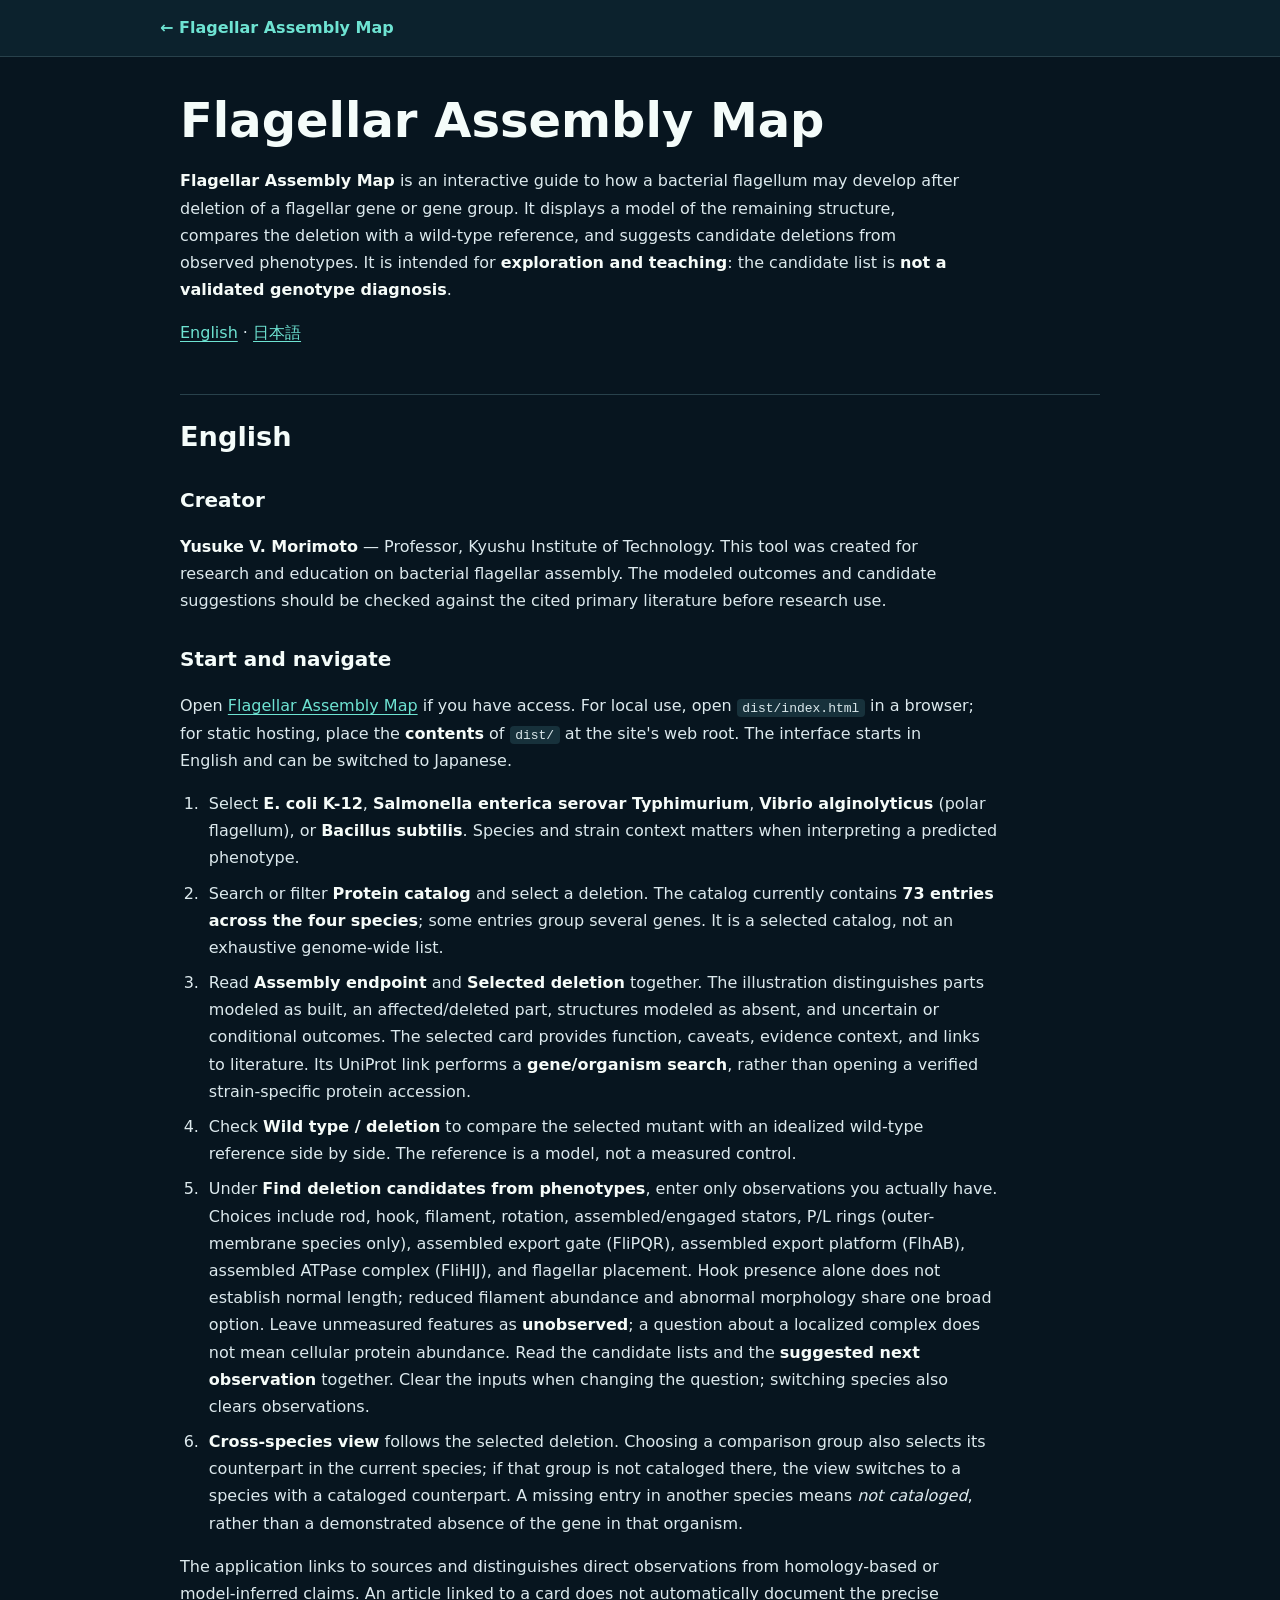
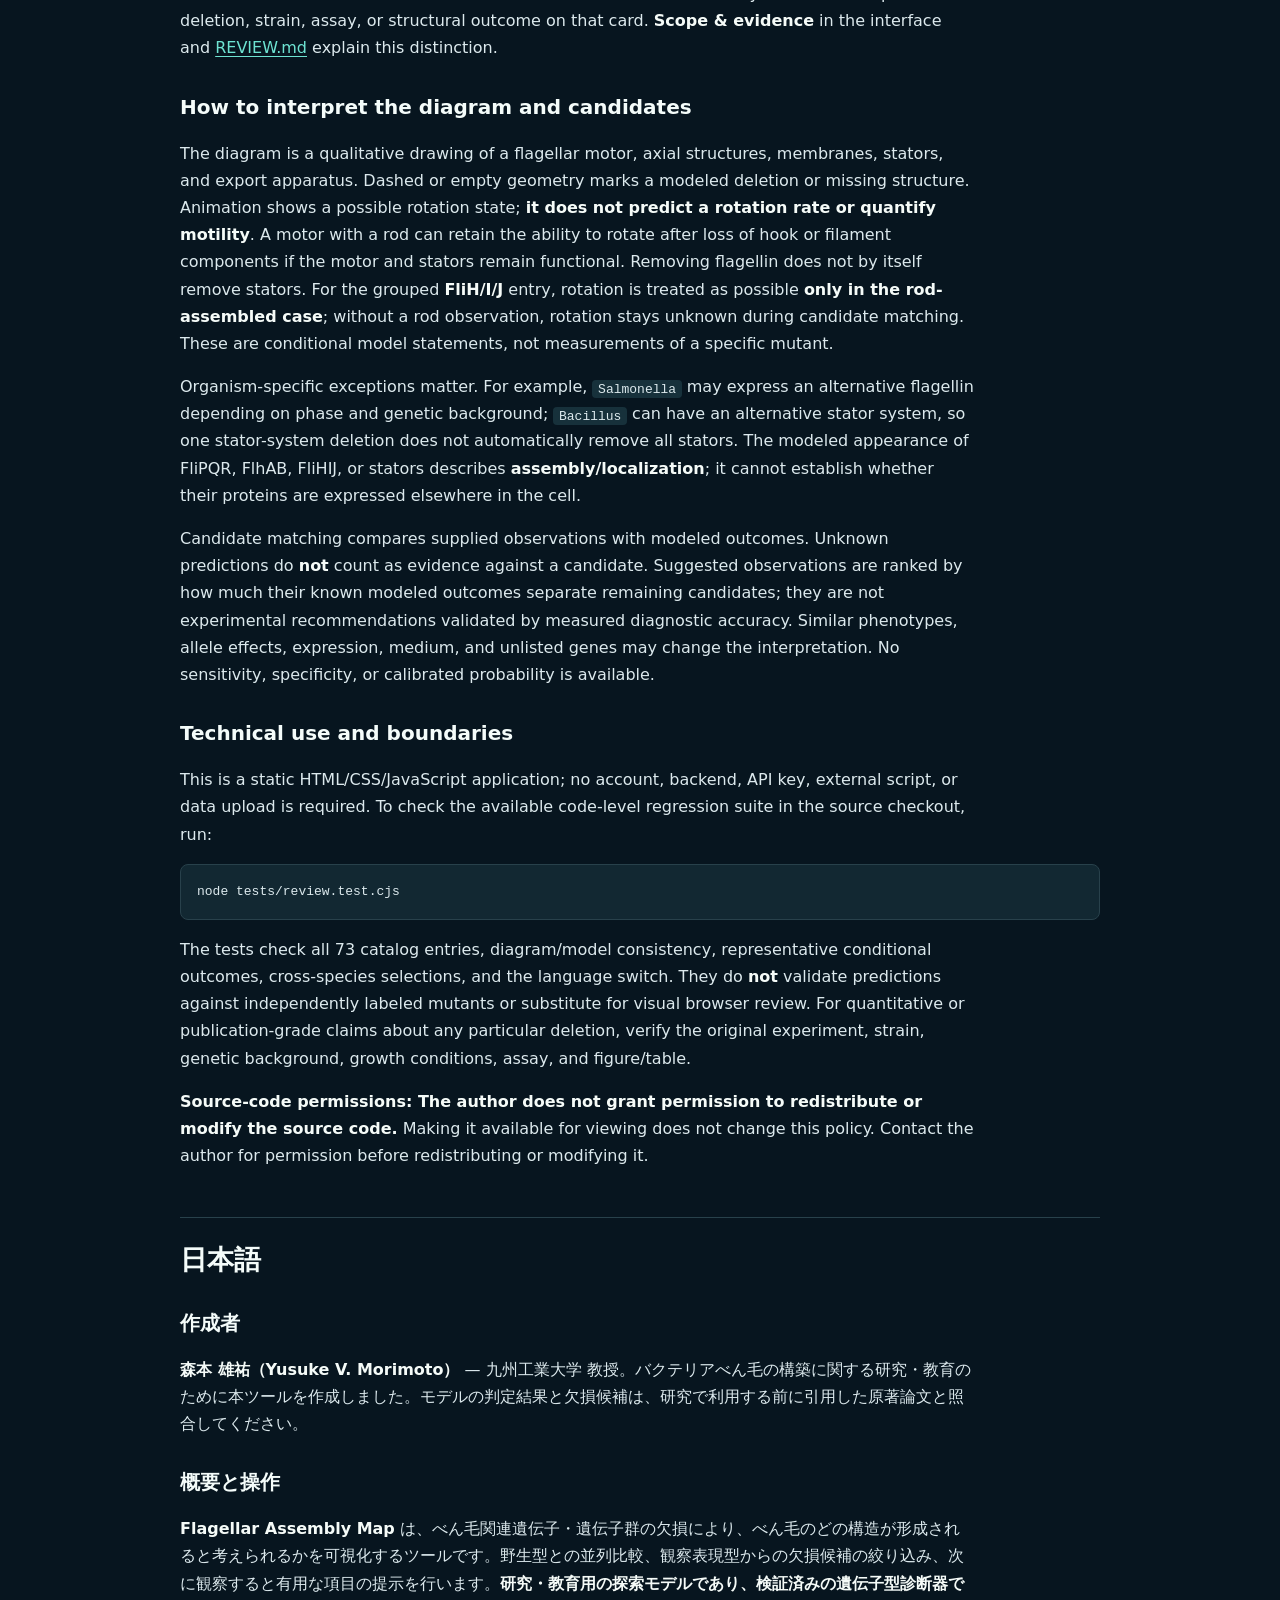
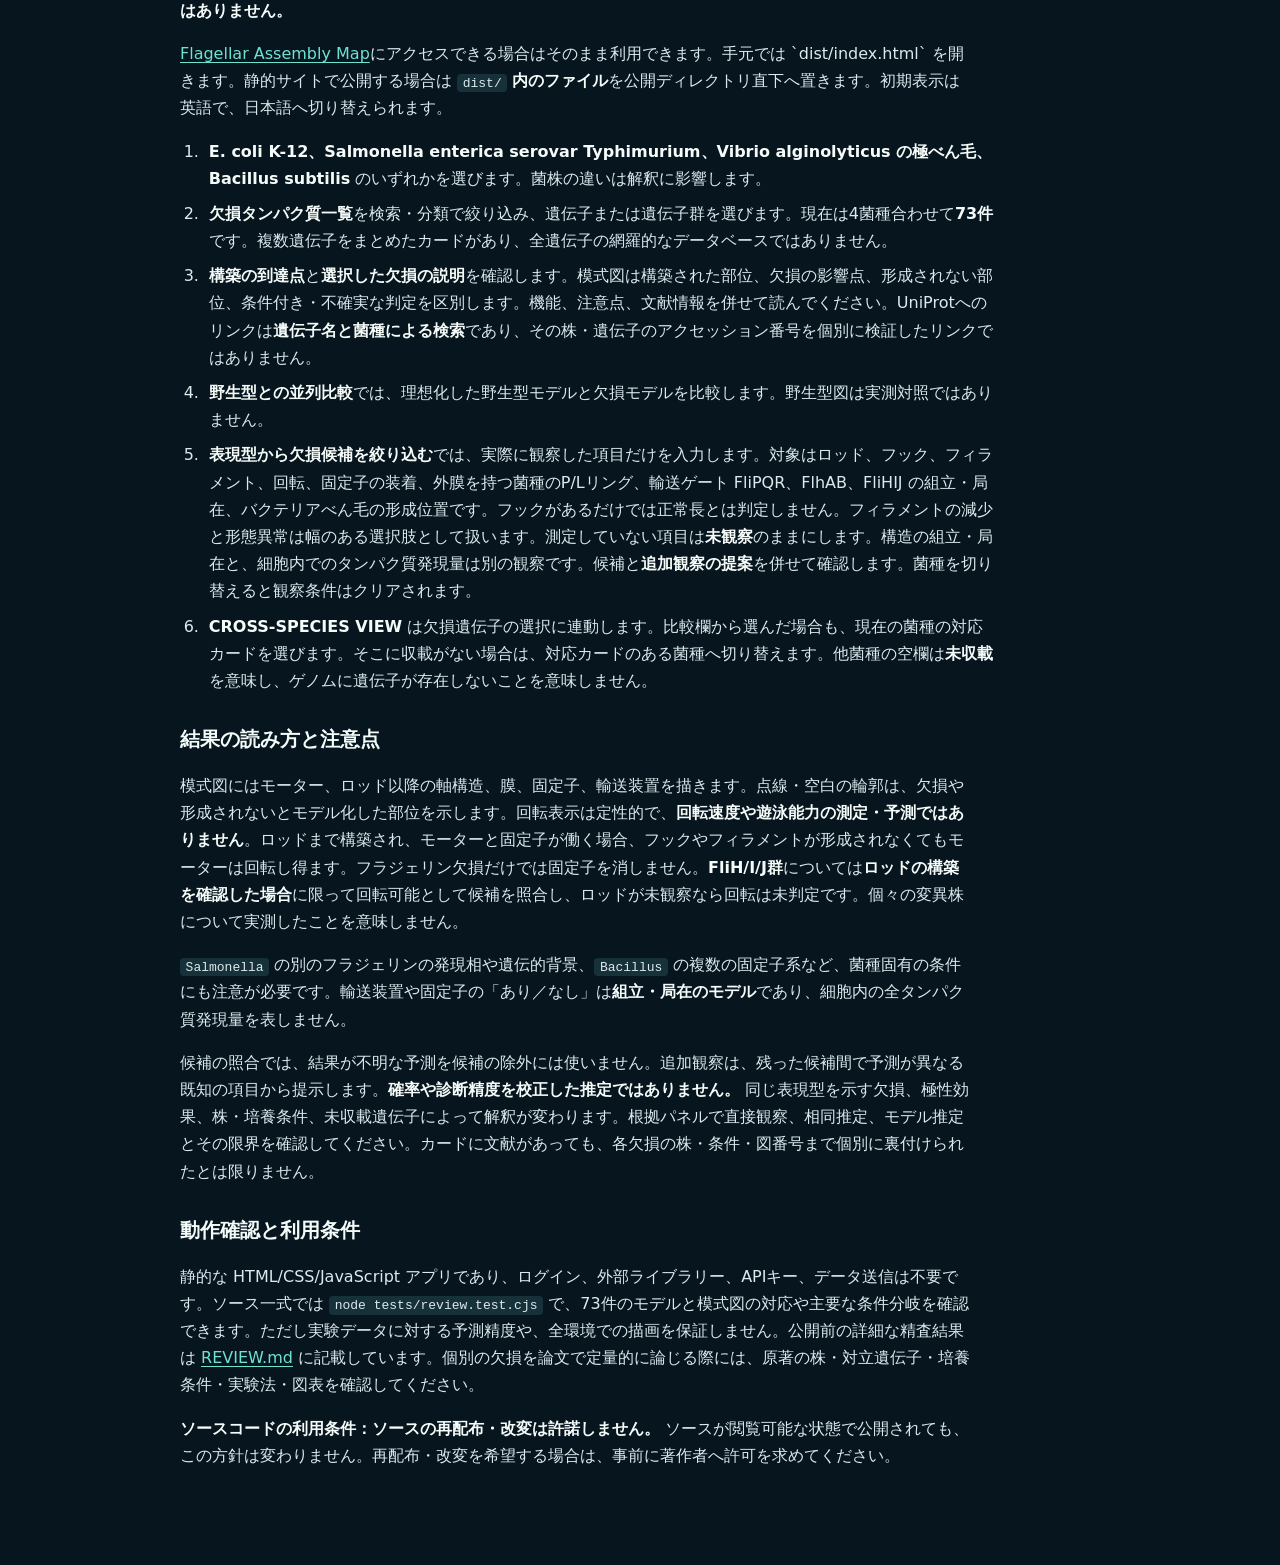
==== README.html @ 4cba86c2 "Add files via upload" ====
<!doctype html>
<html lang="en">
<head>
  <meta charset="utf-8">
  <meta name="viewport" content="width=device-width, initial-scale=1">
  <meta name="theme-color" content="#07151f">
  <meta name="description" content="Flagellar Assembly Map documentation, creator, model scope, and source permissions.">
  <title>README — Flagellar Assembly Map</title>
  <style>
    :root { color-scheme: dark; font-family: system-ui, -apple-system, "Segoe UI", sans-serif; line-height: 1.7; }
    * { box-sizing: border-box; }
    html { scroll-behavior: smooth; }
    body { margin: 0; background: #07151f; color: #dce9ed; }
    a { color: #6ee3d2; text-underline-offset: .2em; }
    a:hover, a:focus-visible { color: #b9fff0; }
    .bar { background: #0c222d; border-bottom: 1px solid #28414b; padding: .9rem max(1.25rem, calc((100vw - 60rem)/2)); }
    .bar a { display: inline-block; text-decoration: none; font-weight: 700; }
    main { max-width: 60rem; padding: 2rem 1.25rem 5rem; margin: auto; }
    h1, h2, h3 { line-height: 1.3; color: #f4fcfa; scroll-margin-top: 1.5rem; }
    h1 { font-size: clamp(2rem, 5vw, 3rem); margin: 0 0 1rem; }
    h2 { font-size: 1.7rem; border-top: 1px solid #28414b; padding-top: 1.5rem; margin-top: 3rem; }
    h3 { font-size: 1.25rem; margin-top: 2rem; }
    p, li { max-width: 78ch; }
    li { padding-left: .3rem; margin: .5rem 0; }
    ol { padding-left: 1.5rem; }
    strong { color: #f5fbf8; }
    code { background: #17313b; padding: .1rem .35rem; border-radius: .25rem; overflow-wrap: anywhere; }
    pre { background: #122832; border: 1px solid #28414b; border-radius: .5rem; padding: 1rem; overflow-x: auto; }
    pre code { background: none; padding: 0; }
    @media print { :root { color-scheme: light; } body { background: white; color: #182a30; } h1,h2,h3,strong { color: #182a30; } a { color: #075f58; } .bar { display: none; } }
  </style>
</head>
<body>
  <nav class="bar" aria-label="Site navigation"><a href="index.html">← Flagellar Assembly Map</a></nav>
  <main id="main">
<h1 id="flagellar-assembly-map">Flagellar Assembly Map</h1>
<p><strong>Flagellar Assembly Map</strong> is an interactive guide to how a bacterial flagellum may develop after deletion of a flagellar gene or gene group. It displays a model of the remaining structure, compares the deletion with a wild-type reference, and suggests candidate deletions from observed phenotypes. It is intended for <strong>exploration and teaching</strong>: the candidate list is <strong>not a validated genotype diagnosis</strong>.</p>
<p><a href="#english">English</a> · <a href="#日本語">日本語</a></p>
<h2 id="english">English</h2>
<h3 id="creator">Creator</h3>
<p><strong>Yusuke V. Morimoto</strong> — Professor, Kyushu Institute of Technology. This tool was created for research and education on bacterial flagellar assembly. The modeled outcomes and candidate suggestions should be checked against the cited primary literature before research use.</p>
<h3 id="start-and-navigate">Start and navigate</h3>
<p>Open <a href="https://flagellar-assembly-map.yvm001.chatgpt.site">Flagellar Assembly Map</a> if you have access. For local use, open <code>dist/index.html</code> in a browser; for static hosting, place the <strong>contents</strong> of <code>dist/</code> at the site's web root. The interface starts in English and can be switched to Japanese.</p>
<ol type="1">
<li>Select <strong>E. coli K-12</strong>, <strong>Salmonella enterica serovar Typhimurium</strong>, <strong>Vibrio alginolyticus</strong> (polar flagellum), or <strong>Bacillus subtilis</strong>. Species and strain context matters when interpreting a predicted phenotype.</li>
<li>Search or filter <strong>Protein catalog</strong> and select a deletion. The catalog currently contains <strong>73 entries across the four species</strong>; some entries group several genes. It is a selected catalog, not an exhaustive genome-wide list.</li>
<li>Read <strong>Assembly endpoint</strong> and <strong>Selected deletion</strong> together. The illustration distinguishes parts modeled as built, an affected/deleted part, structures modeled as absent, and uncertain or conditional outcomes. The selected card provides function, caveats, evidence context, and links to literature. Its UniProt link performs a <strong>gene/organism search</strong>, rather than opening a verified strain-specific protein accession.</li>
<li>Check <strong>Wild type / deletion</strong> to compare the selected mutant with an idealized wild-type reference side by side. The reference is a model, not a measured control.</li>
<li>Under <strong>Find deletion candidates from phenotypes</strong>, enter only observations you actually have. Choices include rod, hook, filament, rotation, assembled/engaged stators, P/L rings (outer-membrane species only), assembled export gate (FliPQR), assembled export platform (FlhAB), assembled ATPase complex (FliHIJ), and flagellar placement. Hook presence alone does not establish normal length; reduced filament abundance and abnormal morphology share one broad option. Leave unmeasured features as <strong>unobserved</strong>; a question about a localized complex does not mean cellular protein abundance. Read the candidate lists and the <strong>suggested next observation</strong> together. Clear the inputs when changing the question; switching species also clears observations.</li>
<li><strong>Cross-species view</strong> follows the selected deletion. Choosing a comparison group also selects its counterpart in the current species; if that group is not cataloged there, the view switches to a species with a cataloged counterpart. A missing entry in another species means <em>not cataloged</em>, rather than a demonstrated absence of the gene in that organism.</li>
</ol>
<p>The application links to sources and distinguishes direct observations from homology-based or model-inferred claims. An article linked to a card does not automatically document the precise deletion, strain, assay, or structural outcome on that card. <strong>Scope &amp; evidence</strong> in the interface and <a href="REVIEW.md">REVIEW.md</a> explain this distinction.</p>
<h3 id="how-to-interpret-the-diagram-and-candidates">How to interpret the diagram and candidates</h3>
<p>The diagram is a qualitative drawing of a flagellar motor, axial structures, membranes, stators, and export apparatus. Dashed or empty geometry marks a modeled deletion or missing structure. Animation shows a possible rotation state; <strong>it does not predict a rotation rate or quantify motility</strong>. A motor with a rod can retain the ability to rotate after loss of hook or filament components if the motor and stators remain functional. Removing flagellin does not by itself remove stators. For the grouped <strong>FliH/I/J</strong> entry, rotation is treated as possible <strong>only in the rod-assembled case</strong>; without a rod observation, rotation stays unknown during candidate matching. These are conditional model statements, not measurements of a specific mutant.</p>
<p>Organism-specific exceptions matter. For example, <code>Salmonella</code> may express an alternative flagellin depending on phase and genetic background; <code>Bacillus</code> can have an alternative stator system, so one stator-system deletion does not automatically remove all stators. The modeled appearance of FliPQR, FlhAB, FliHIJ, or stators describes <strong>assembly/localization</strong>; it cannot establish whether their proteins are expressed elsewhere in the cell.</p>
<p>Candidate matching compares supplied observations with modeled outcomes. Unknown predictions do <strong>not</strong> count as evidence against a candidate. Suggested observations are ranked by how much their known modeled outcomes separate remaining candidates; they are not experimental recommendations validated by measured diagnostic accuracy. Similar phenotypes, allele effects, expression, medium, and unlisted genes may change the interpretation. No sensitivity, specificity, or calibrated probability is available.</p>
<h3 id="technical-use-and-boundaries">Technical use and boundaries</h3>
<p>This is a static HTML/CSS/JavaScript application; no account, backend, API key, external script, or data upload is required. To check the available code-level regression suite in the source checkout, run:</p>
<pre class="sh"><code>node tests/review.test.cjs</code></pre>
<p>The tests check all 73 catalog entries, diagram/model consistency, representative conditional outcomes, cross-species selections, and the language switch. They do <strong>not</strong> validate predictions against independently labeled mutants or substitute for visual browser review. For quantitative or publication-grade claims about any particular deletion, verify the original experiment, strain, genetic background, growth conditions, assay, and figure/table.</p>
<p><strong>Source-code permissions: The author does not grant permission to redistribute or modify the source code.</strong> Making it available for viewing does not change this policy. Contact the author for permission before redistributing or modifying it.</p>
<h2 id="日本語">日本語</h2>
<h3 id="作成者">作成者</h3>
<p><strong>森本 雄祐（Yusuke V. Morimoto）</strong> — 九州工業大学 教授。バクテリアべん毛の構築に関する研究・教育のために本ツールを作成しました。モデルの判定結果と欠損候補は、研究で利用する前に引用した原著論文と照合してください。</p>
<h3 id="概要と操作">概要と操作</h3>
<p><strong>Flagellar Assembly Map</strong> は、べん毛関連遺伝子・遺伝子群の欠損により、べん毛のどの構造が形成されると考えられるかを可視化するツールです。野生型との並列比較、観察表現型からの欠損候補の絞り込み、次に観察すると有用な項目の提示を行います。<strong>研究・教育用の探索モデルであり、検証済みの遺伝子型診断器ではありません。</strong></p>
<p><a href="https://flagellar-assembly-map.yvm001.chatgpt.site">Flagellar Assembly Map</a>にアクセスできる場合はそのまま利用できます。手元では `dist/index.html` を開きます。静的サイトで公開する場合は <code>dist/</code> <strong>内のファイル</strong>を公開ディレクトリ直下へ置きます。初期表示は英語で、日本語へ切り替えられます。</p>
<ol type="1">
<li><strong>E. coli K-12、Salmonella enterica serovar Typhimurium、Vibrio alginolyticus の極べん毛、Bacillus subtilis</strong> のいずれかを選びます。菌株の違いは解釈に影響します。</li>
<li><strong>欠損タンパク質一覧</strong>を検索・分類で絞り込み、遺伝子または遺伝子群を選びます。現在は4菌種合わせて<strong>73件</strong>です。複数遺伝子をまとめたカードがあり、全遺伝子の網羅的なデータベースではありません。</li>
<li><strong>構築の到達点</strong>と<strong>選択した欠損の説明</strong>を確認します。模式図は構築された部位、欠損の影響点、形成されない部位、条件付き・不確実な判定を区別します。機能、注意点、文献情報を併せて読んでください。UniProtへのリンクは<strong>遺伝子名と菌種による検索</strong>であり、その株・遺伝子のアクセッション番号を個別に検証したリンクではありません。</li>
<li><strong>野生型との並列比較</strong>では、理想化した野生型モデルと欠損モデルを比較します。野生型図は実測対照ではありません。</li>
<li><strong>表現型から欠損候補を絞り込む</strong>では、実際に観察した項目だけを入力します。対象はロッド、フック、フィラメント、回転、固定子の装着、外膜を持つ菌種のP/Lリング、輸送ゲート FliPQR、FlhAB、FliHIJ の組立・局在、バクテリアべん毛の形成位置です。フックがあるだけでは正常長とは判定しません。フィラメントの減少と形態異常は幅のある選択肢として扱います。測定していない項目は<strong>未観察</strong>のままにします。構造の組立・局在と、細胞内でのタンパク質発現量は別の観察です。候補と<strong>追加観察の提案</strong>を併せて確認します。菌種を切り替えると観察条件はクリアされます。</li>
<li><strong>CROSS-SPECIES VIEW</strong> は欠損遺伝子の選択に連動します。比較欄から選んだ場合も、現在の菌種の対応カードを選びます。そこに収載がない場合は、対応カードのある菌種へ切り替えます。他菌種の空欄は<strong>未収載</strong>を意味し、ゲノムに遺伝子が存在しないことを意味しません。</li>
</ol>
<h3 id="結果の読み方と注意点">結果の読み方と注意点</h3>
<p>模式図にはモーター、ロッド以降の軸構造、膜、固定子、輸送装置を描きます。点線・空白の輪郭は、欠損や形成されないとモデル化した部位を示します。回転表示は定性的で、<strong>回転速度や遊泳能力の測定・予測ではありません</strong>。ロッドまで構築され、モーターと固定子が働く場合、フックやフィラメントが形成されなくてもモーターは回転し得ます。フラジェリン欠損だけでは固定子を消しません。<strong>FliH/I/J群</strong>については<strong>ロッドの構築を確認した場合</strong>に限って回転可能として候補を照合し、ロッドが未観察なら回転は未判定です。個々の変異株について実測したことを意味しません。</p>
<p><code>Salmonella</code> の別のフラジェリンの発現相や遺伝的背景、<code>Bacillus</code> の複数の固定子系など、菌種固有の条件にも注意が必要です。輸送装置や固定子の「あり／なし」は<strong>組立・局在のモデル</strong>であり、細胞内の全タンパク質発現量を表しません。</p>
<p>候補の照合では、結果が不明な予測を候補の除外には使いません。追加観察は、残った候補間で予測が異なる既知の項目から提示します。<strong>確率や診断精度を校正した推定ではありません。</strong> 同じ表現型を示す欠損、極性効果、株・培養条件、未収載遺伝子によって解釈が変わります。根拠パネルで直接観察、相同推定、モデル推定とその限界を確認してください。カードに文献があっても、各欠損の株・条件・図番号まで個別に裏付けられたとは限りません。</p>
<h3 id="動作確認と利用条件">動作確認と利用条件</h3>
<p>静的な HTML/CSS/JavaScript アプリであり、ログイン、外部ライブラリー、APIキー、データ送信は不要です。ソース一式では <code>node tests/review.test.cjs</code> で、73件のモデルと模式図の対応や主要な条件分岐を確認できます。ただし実験データに対する予測精度や、全環境での描画を保証しません。公開前の詳細な精査結果は <a href="REVIEW.md">REVIEW.md</a> に記載しています。個別の欠損を論文で定量的に論じる際には、原著の株・対立遺伝子・培養条件・実験法・図表を確認してください。</p>
<p><strong>ソースコードの利用条件：ソースの再配布・改変は許諾しません。</strong> ソースが閲覧可能な状態で公開されても、この方針は変わりません。再配布・改変を希望する場合は、事前に著作者へ許可を求めてください。</p>
  </main>
</body>
</html>
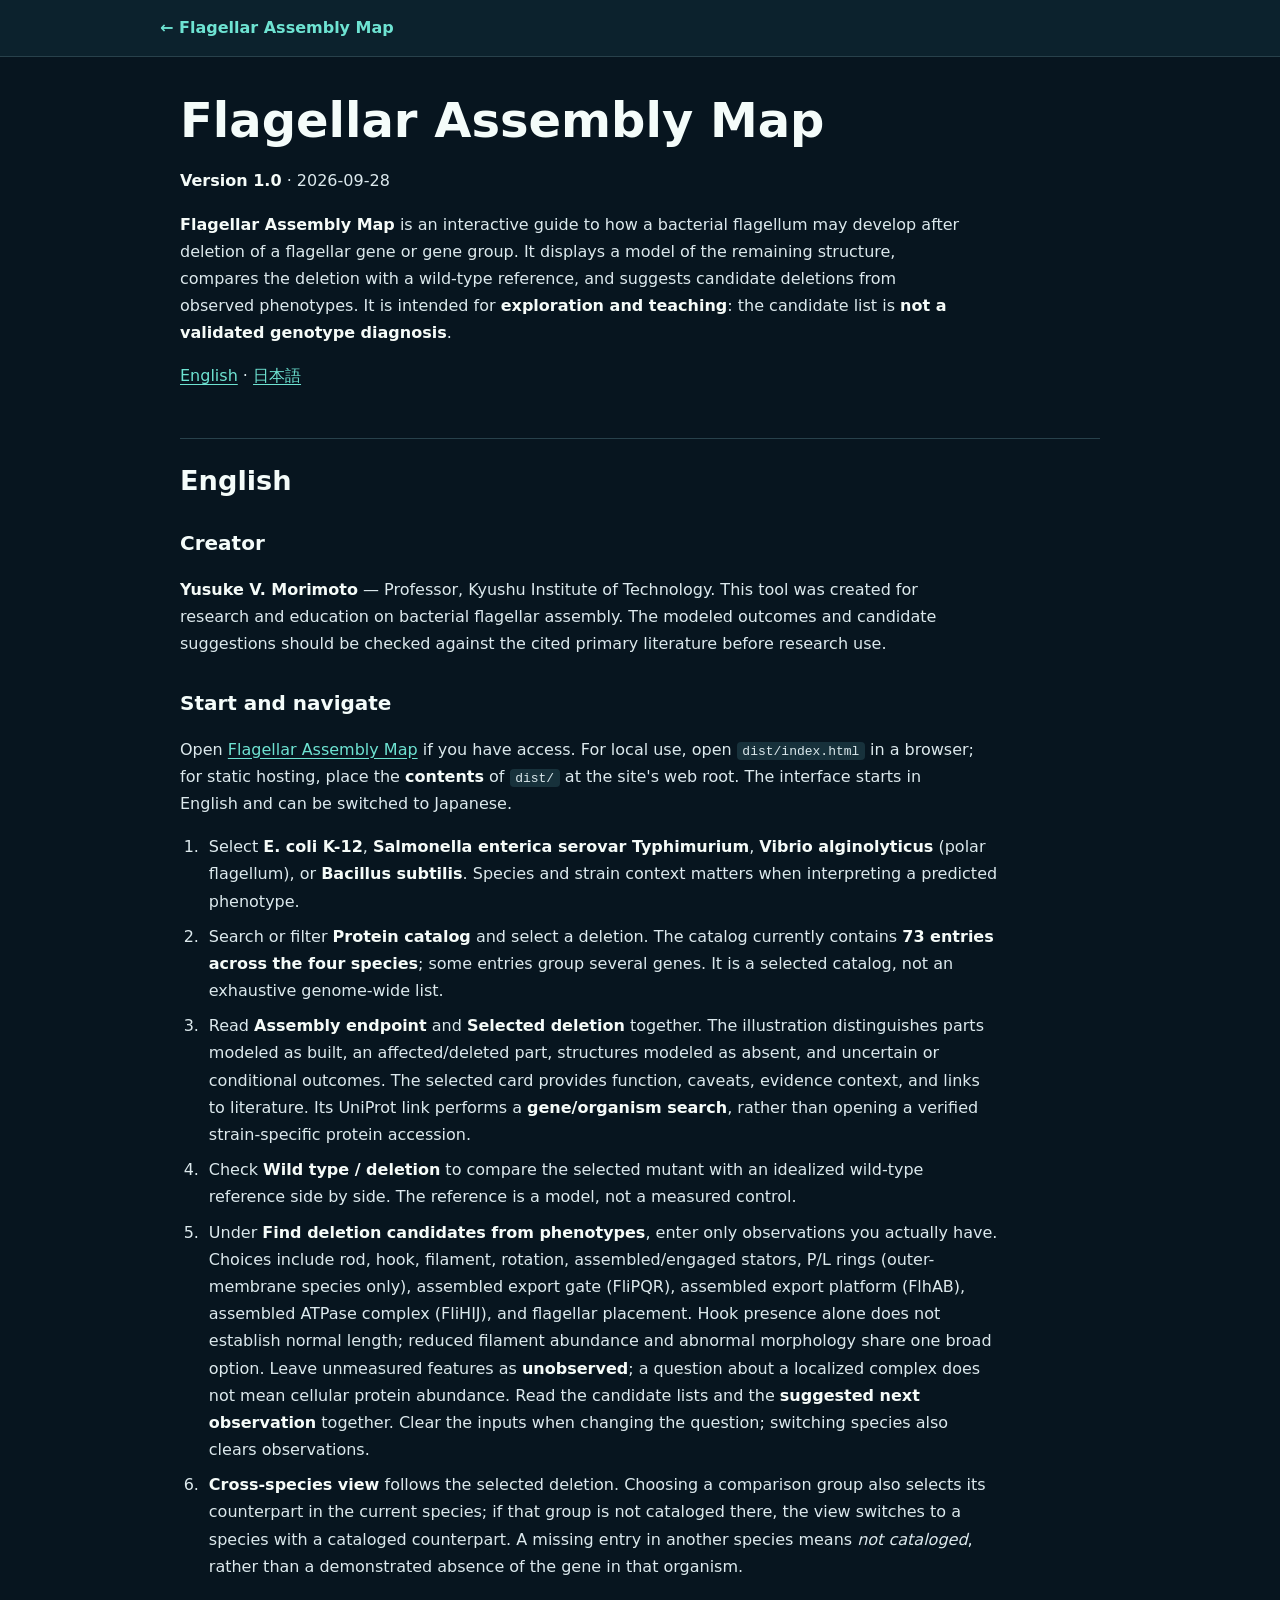
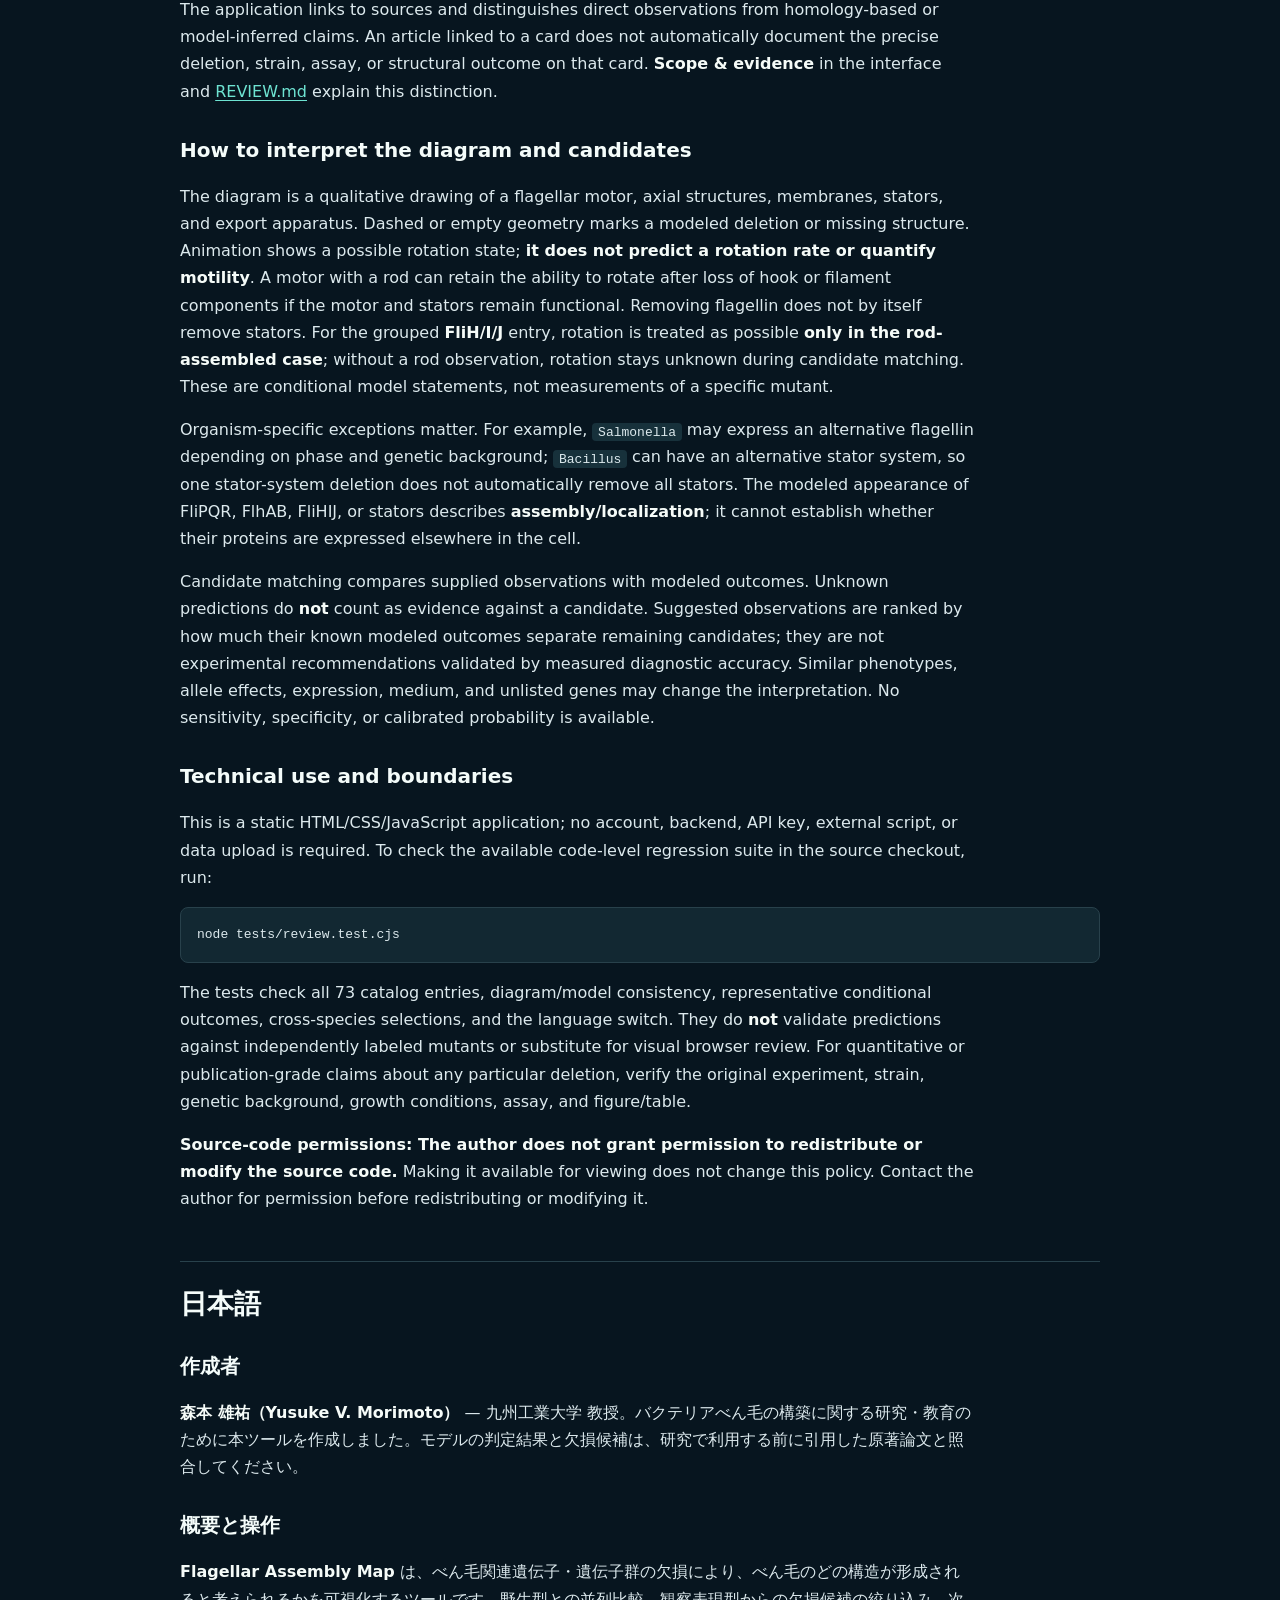
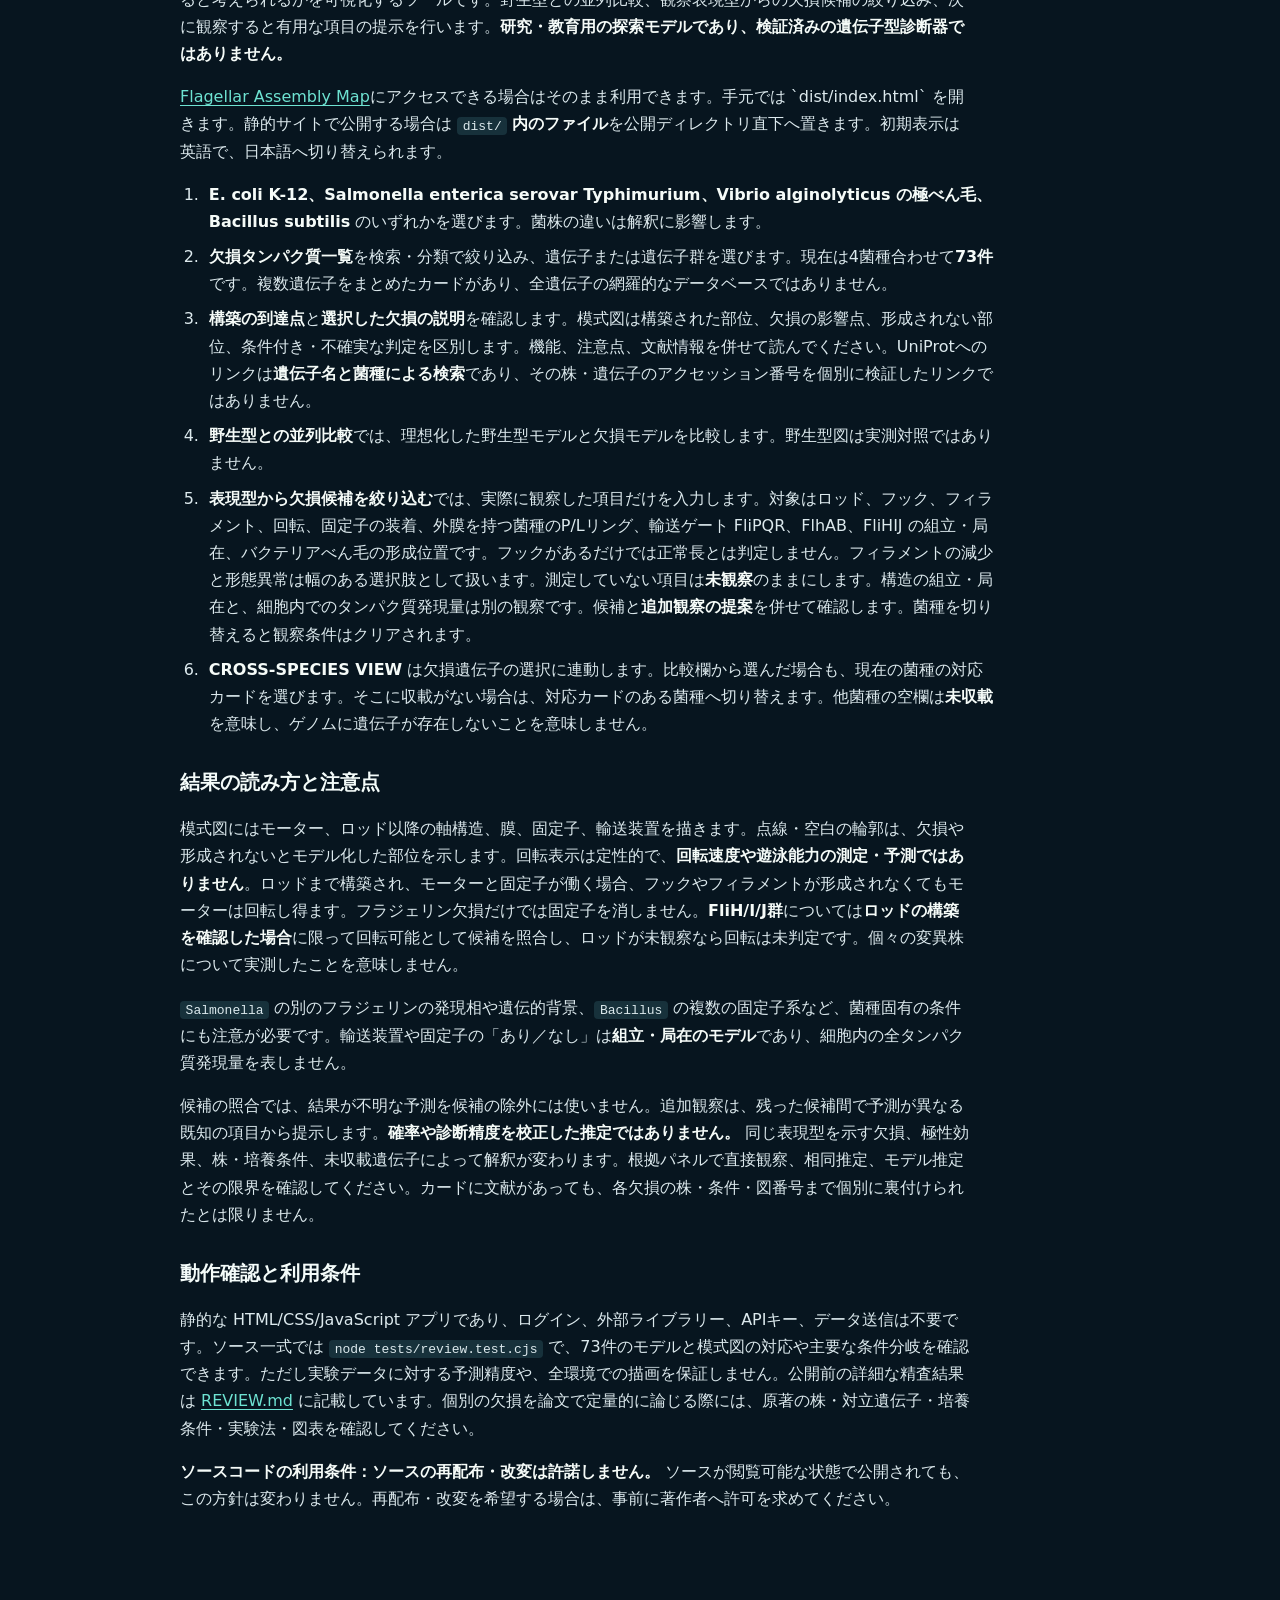
==== commit acdd8fa3: "Add files via upload" ====
--- a/README.html
+++ b/README.html
@@ -34,6 +34,7 @@
   <nav class="bar" aria-label="Site navigation"><a href="index.html">← Flagellar Assembly Map</a></nav>
   <main id="main">
 <h1 id="flagellar-assembly-map">Flagellar Assembly Map</h1>
+<p><strong>Version 1.0</strong> · 2026-09-28</p>
 <p><strong>Flagellar Assembly Map</strong> is an interactive guide to how a bacterial flagellum may develop after deletion of a flagellar gene or gene group. It displays a model of the remaining structure, compares the deletion with a wild-type reference, and suggests candidate deletions from observed phenotypes. It is intended for <strong>exploration and teaching</strong>: the candidate list is <strong>not a validated genotype diagnosis</strong>.</p>
 <p><a href="#english">English</a> · <a href="#日本語">日本語</a></p>
 <h2 id="english">English</h2>
